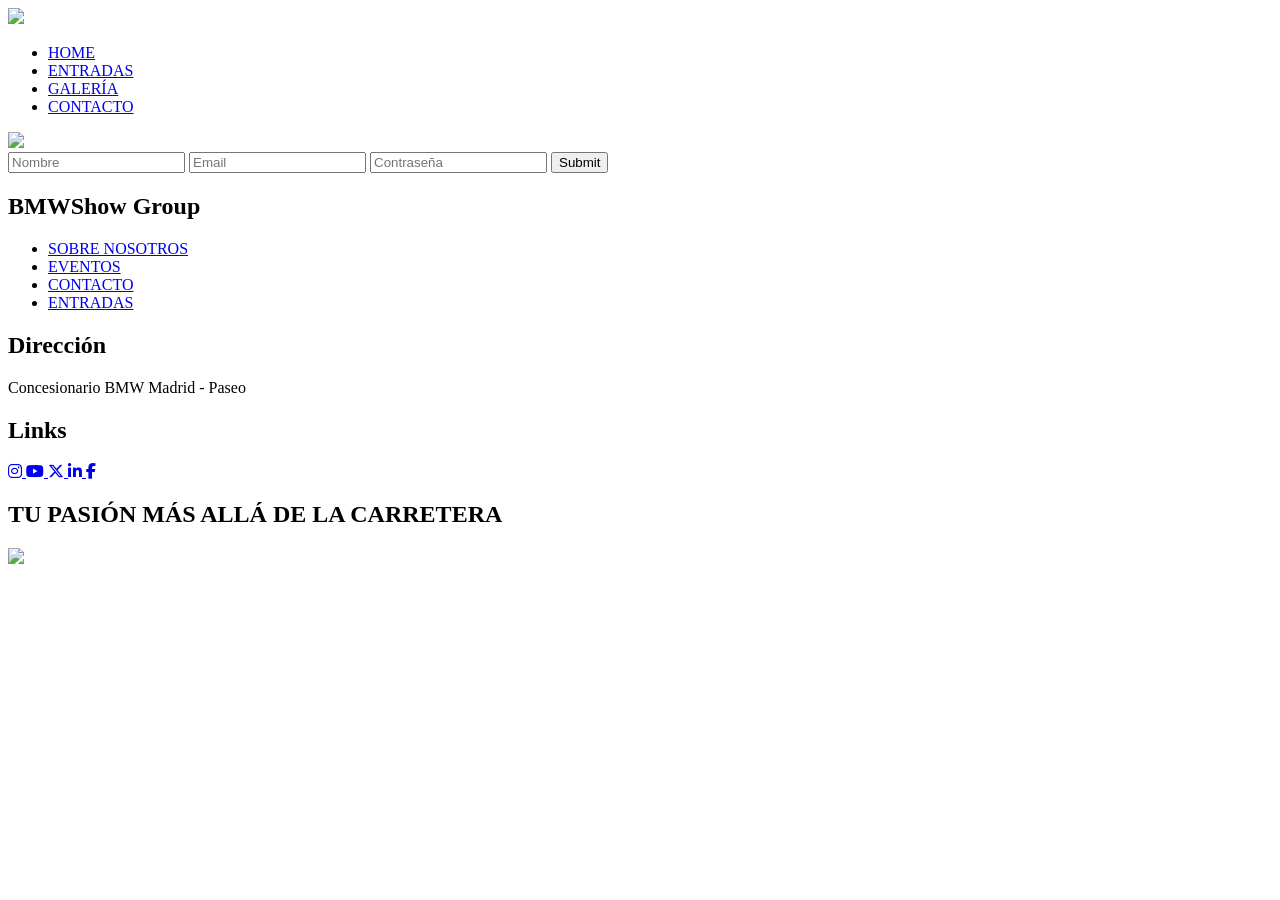
==== contact.html @ 75469bf1 "contact" ====
<!DOCTYPE html>
<html lang="en">
    <head>
        <meta charset="utf-8" />
        <meta name="viewport" content="width=device-width, initial-scale=1.0" />
        <title>BMW SHOW</title>
        <link rel="stylesheet" href="https://cdnjs.cloudflare.com/ajax/libs/font-awesome/6.7.2/css/all.min.css"integrity="sha512-Evv84Mr4kqVGRNSgIGL/F/aIDqQb7xQ2vcrdIwxfjThSH8CSR7PBEakCr51Ck+w+/U6swU2Im1vVX0SVk9ABhg==" crossorigin="anonymous" referrerpolicy="no-referrer">

        <link rel="stylesheet" href="css/style.css">
        <link rel="preconnect" href="https://fonts.googleapis.com">
        <link rel="preconnect" href="https://fonts.gstatic.com" crossorigin>
        <link href="https://fonts.googleapis.com/css2?family=Karantina:wght@300;400;700&display=swap" rel="stylesheet">
    </head>

    <body>
       <header class="header">
            <img src="img/LOGO.png" class="logo-galeria">
           
            <nav class="nav-desktop">
                <ul class="menu-desktop">
                    <li>
                        <a href="index.html">
                            HOME
                        </a>
                    </li>
                    <li>
                        <a href="entradas.html">ENTRADAS</a>
                    </li>
                    <li>
                        <a href="gallery.html">GALERÍA</a>
                    </li>
                    <li>
                        <a href="#"><span>CONTACTO</span></a>
                    </li>
                </ul>
            </nav>
        </header>
 
    <section class="section-5">
            <img src="img/image 2.jpeg">
            <div class="contact">
                <input type="text" placeholder="Nombre" class="input">
                <input type="email" placeholder="Email"class="input">
                <input type="password" placeholder="Contraseña" class="input">
                <input type="submit" placeholder="Enviar" class="submit">
            </div>
    </section>

    <footer>
            <div class="footer-container">
                <div class="menu-footer">
                    <div class="BMWShow-Group">
                        <h2>BMWShow Group</h2>
                        <ul>
                            <li class="white">
                                <a href="#">SOBRE NOSOTROS</a>
                            </li>
                            <li class="white">
                                <a href="#">EVENTOS</a>
                            </li>
                            <li class="white">
                                <a href="#">CONTACTO</a>
                            </li>
                            <li class="red">
                                <a href="#">ENTRADAS</a>
                            </li>
                        </ul>

                    </div>
                    <div class="Direccion">
                        <h2>Dirección</h2>
                        <p>Concesionario BMW Madrid - Paseo</p>

                    </div>
                    <div class="Links">
                        <h2>Links</h2>
                        <div>
                            <a href="#">
                                <i class="fa-brands fa-instagram"></i>
                            </a>
                            <a href="#">
                                <i class="fa-brands fa-youtube"></i>
                            </a>
                            <a href="#">
                                <i class="fa-brands fa-x-twitter"></i>
                            </a>
                            <a href="#">
                                <i class="fa-brands fa-linkedin-in"></i>
                            </a>
                            <a href="#">
                                <i class="fa-brands fa-facebook-f"></i>
                            </a>


                        </div>

                    </div>


                </div>
                <div class="slogan-container">
                    <div class="text-container">
                        <h2>TU PASIÓN MÁS ALLÁ DE LA CARRETERA</h2>
                    </div>
                    <div class="img-container">
                        <img src="img/LOGO.png">
                    </div>
                </div>

            </div>
        </footer>
---- css/style.css ----
prueba
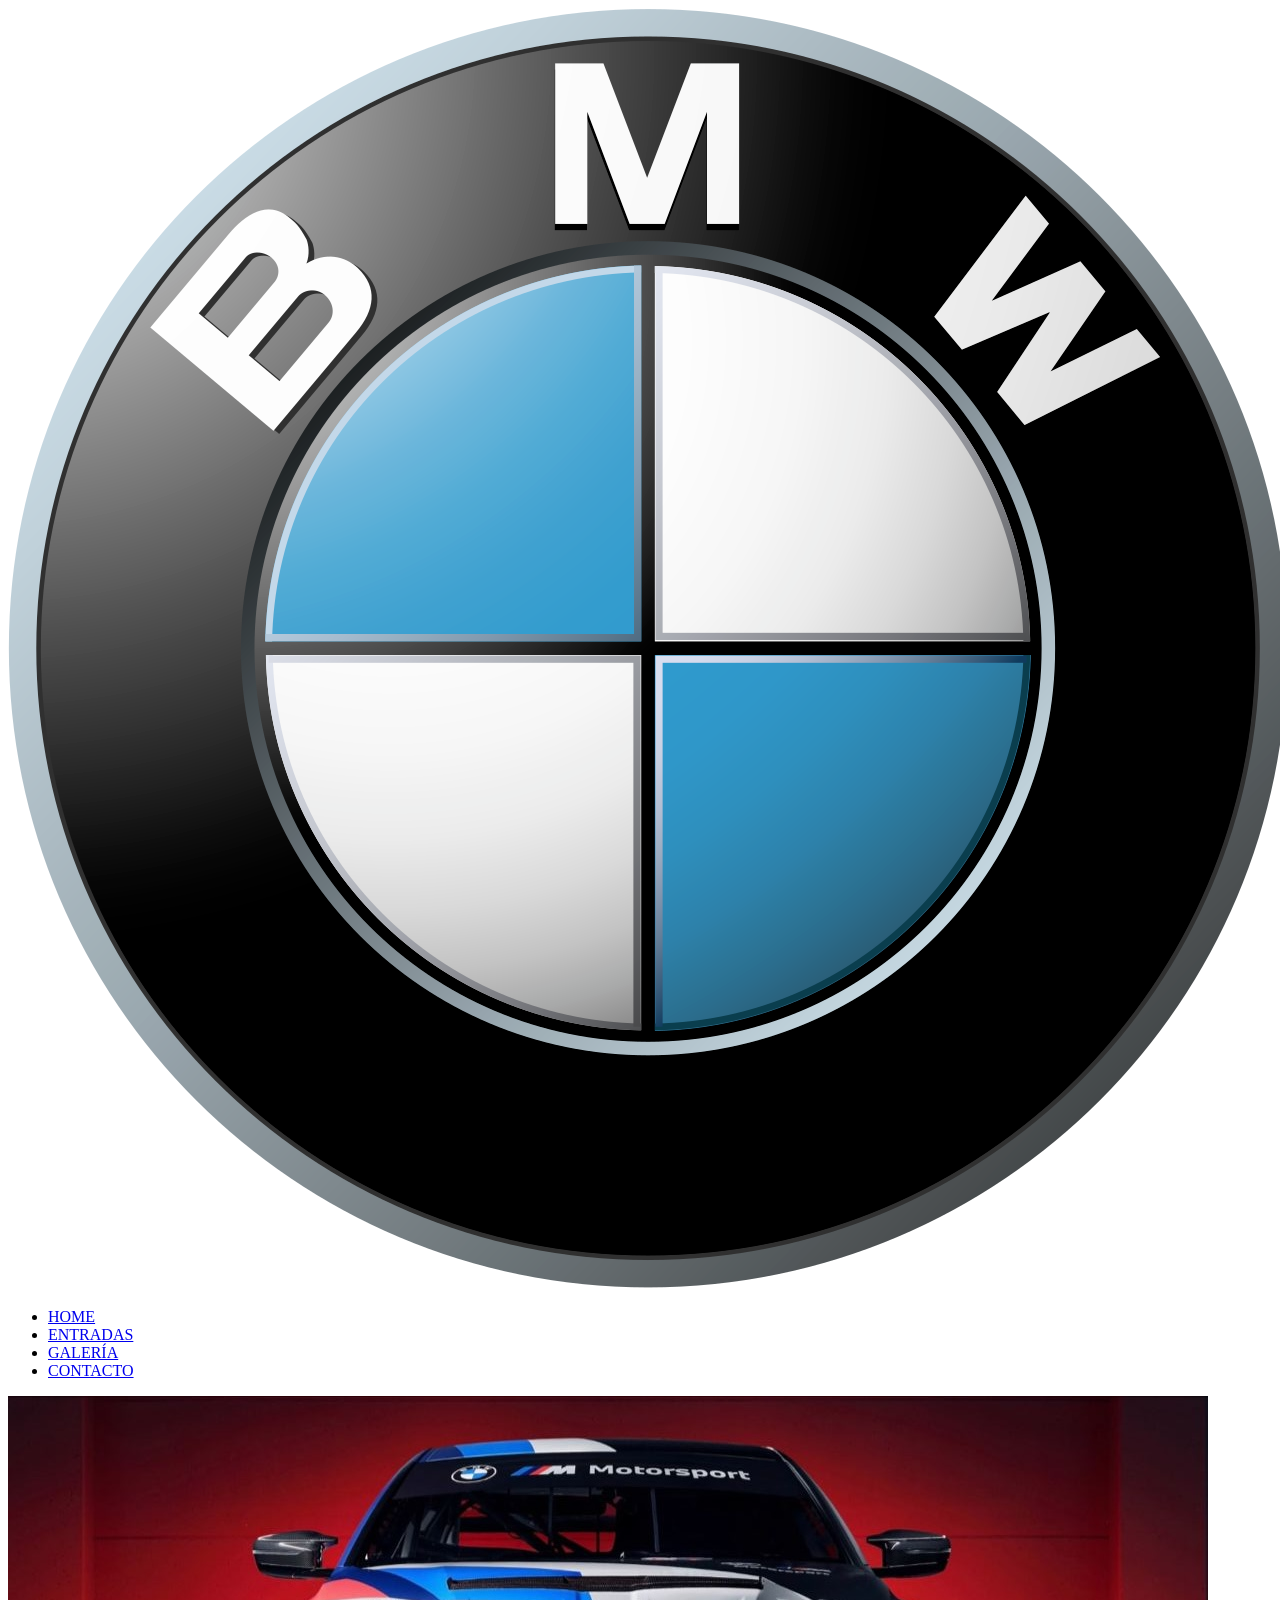
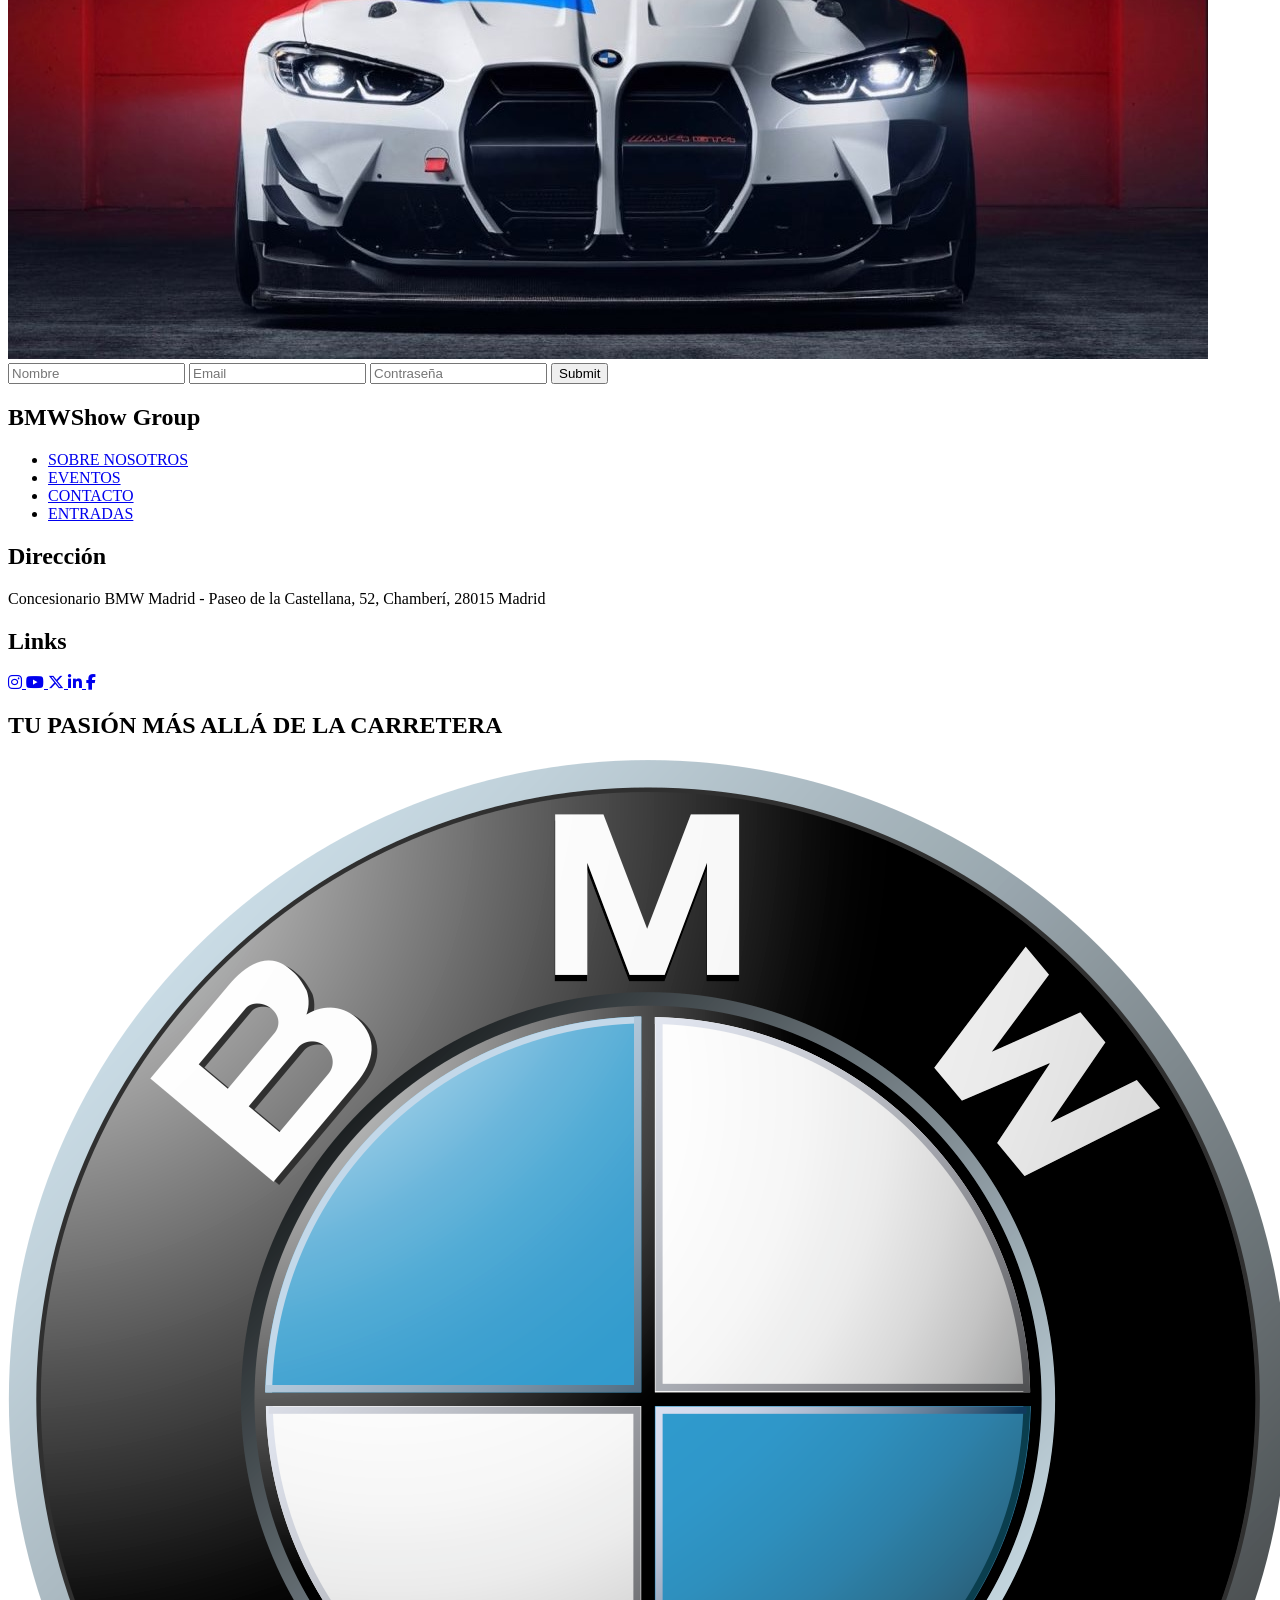
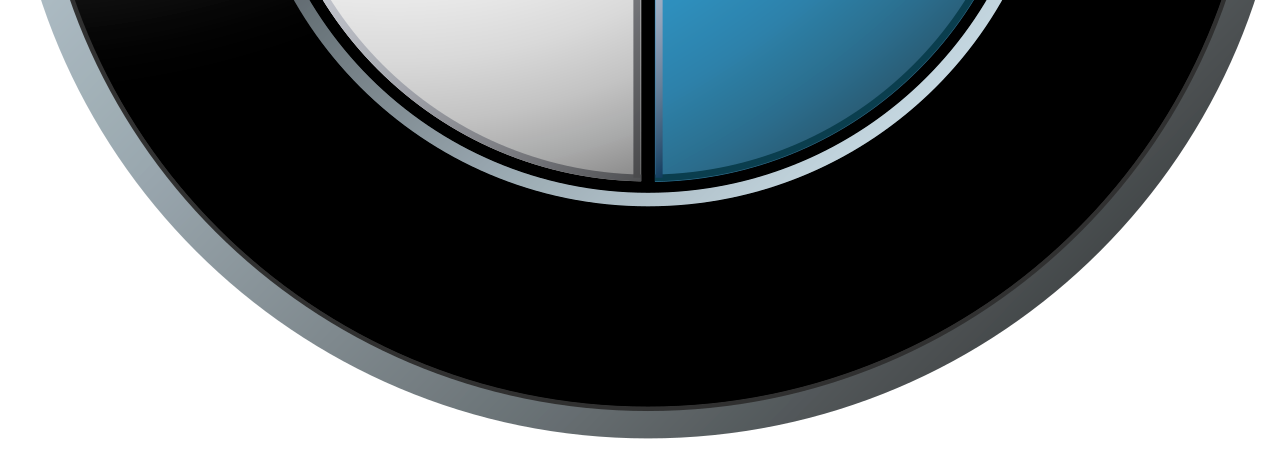
==== commit 075bedd6: "entradas" ====
--- a/contact.html
+++ b/contact.html
@@ -70,7 +70,7 @@
                     </div>
                     <div class="Direccion">
                         <h2>Dirección</h2>
-                        <p>Concesionario BMW Madrid - Paseo</p>
+                        <p>Concesionario BMW Madrid - Paseo de la Castellana, 52, Chamberí, 28015 Madrid</p>
 
                     </div>
                     <div class="Links">
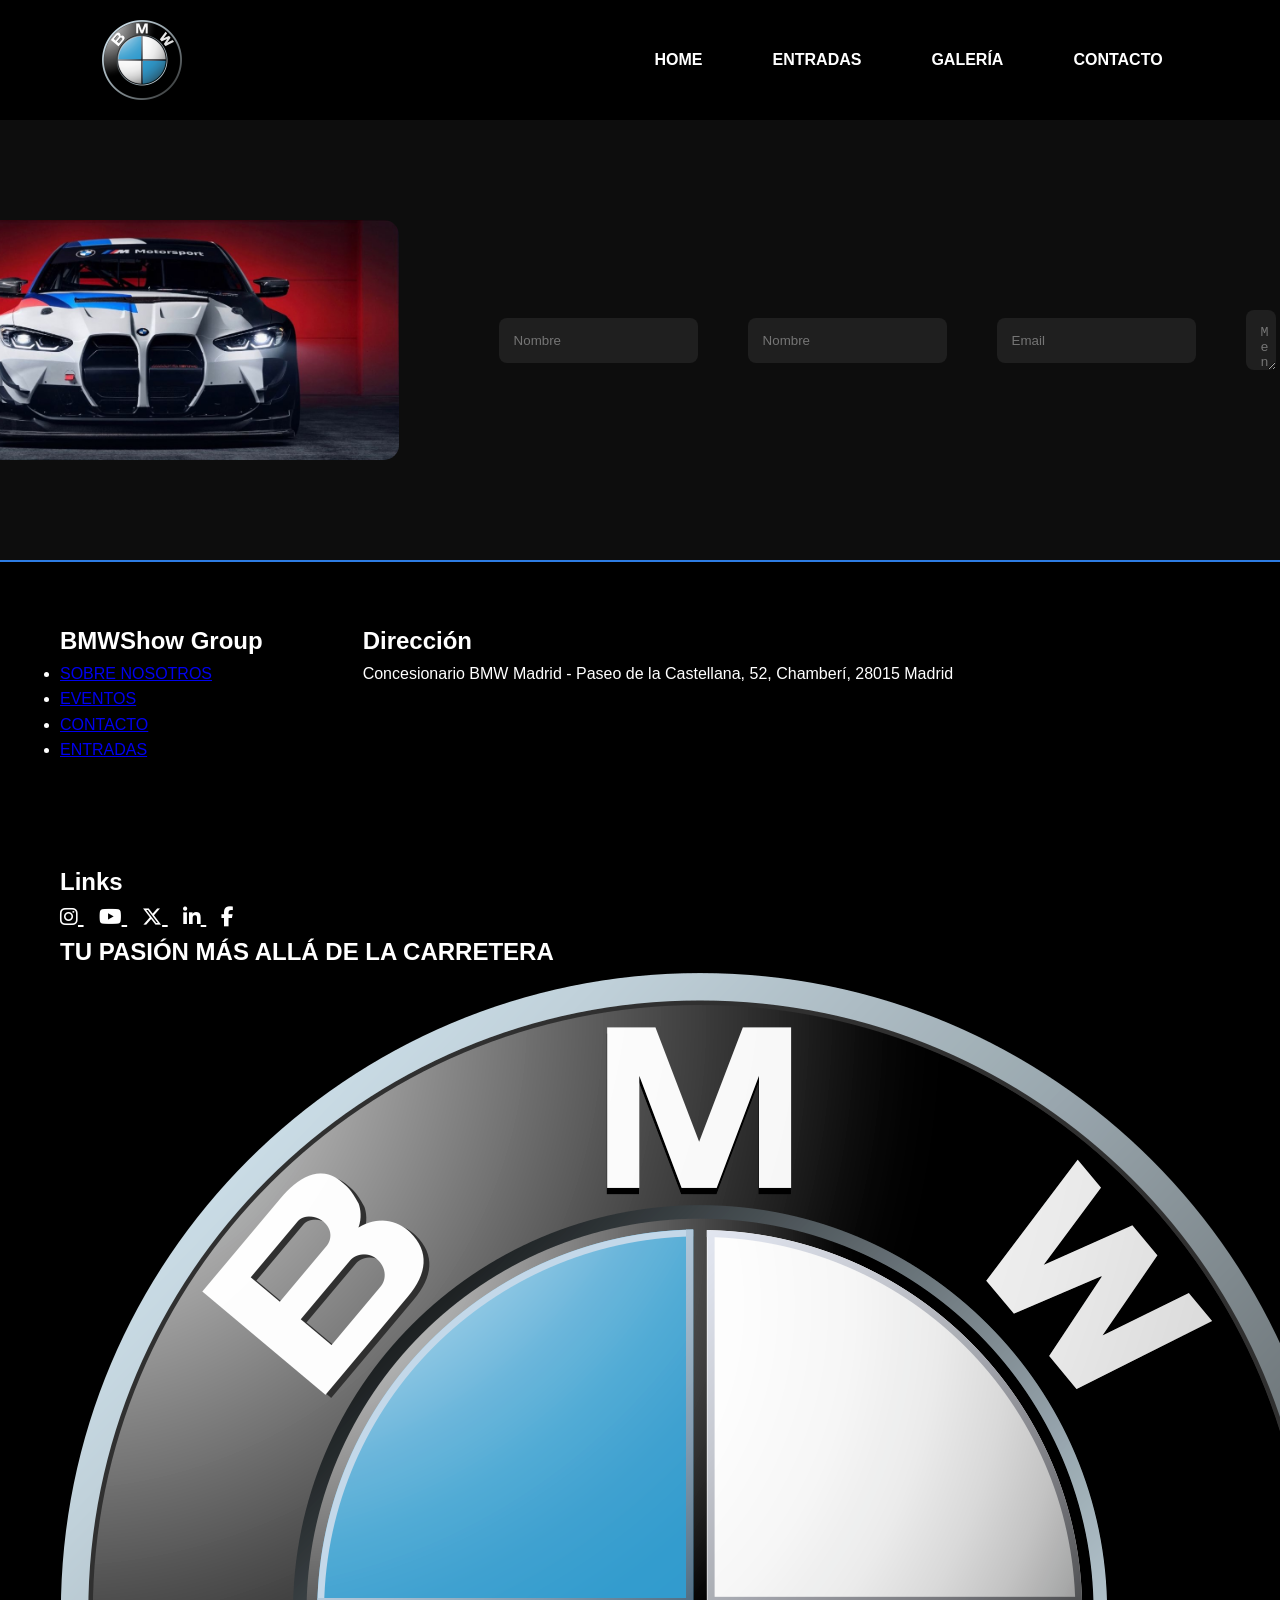
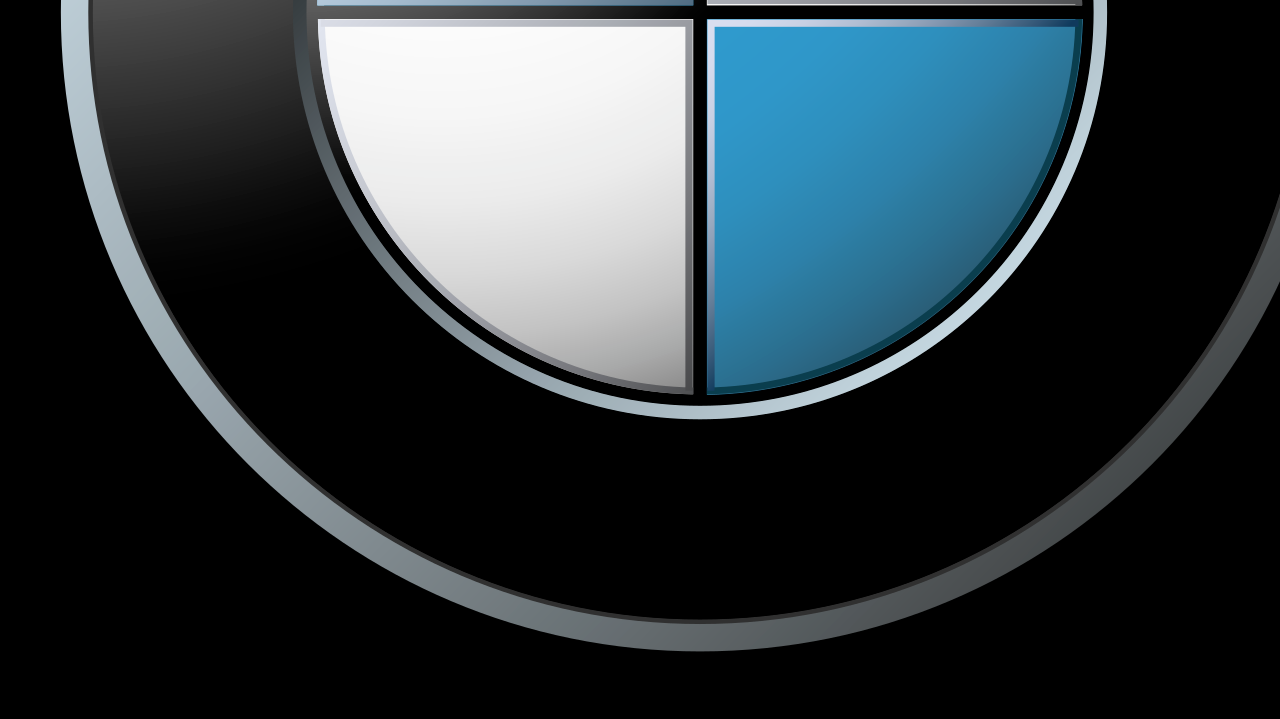
==== commit 89c166bb: "errores" ====
--- a/contact.html
+++ b/contact.html
@@ -1,6 +1,6 @@
 
  <!DOCTYPE html>
-<html lang="en">
+<html lang="es">
     <head>
         <meta charset="utf-8" />
         <meta name="viewport" content="width=device-width, initial-scale=1.0" />
@@ -38,12 +38,12 @@
         </header>
  
     <section class="section-5">
-            <img src="img/image 2.jpeg">
-            <div class="contact">
+            <img src="img/image 2.jpeg"><div class="contact"></div>
+            <input type="text" placeholder="Nombre" class="input">
                 <input type="text" placeholder="Nombre" class="input">
                 <input type="email" placeholder="Email"class="input">
-                <input type="password" placeholder="Contraseña" class="input">
-                <input type="submit" placeholder="Enviar" class="submit">
+                <textarea placeholder="Mensaje" class="input"></textarea>
+                <input type="submit" value="Enviar" class="submit">
             </div>
     </section>
 
--- a/css/style.css
+++ b/css/style.css
@@ -0,0 +1,995 @@
+/* RESET */
+* { margin: 0; padding: 0; box-sizing: border-box; }
+
+body{
+    font-family: Helvetica, Arial, sans-serif;
+    background-color:#0d0d0d;
+    color:white;
+    line-height:1.6;
+}
+
+/* VARIABLES */
+
+:root{
+    --grisOscuro:#111111;
+    --gris:#1f1f1f;
+    --grisClaro:#2f2f2f;
+    --azulBMW:#2D7CE3;
+    --rojoBMW:#c62828;
+    --blanco:#ffffff;
+}
+
+
+
+
+
+/* HEDER  */
+
+.header{
+    background-color:rgba(0,0,0,.95);
+    display:flex;
+    justify-content:space-between;
+    align-items:center;
+    padding:20px 8%;
+    position:sticky;
+    top:0;
+    z-index:1000;
+}
+
+.header img{
+    width:80px;
+}
+
+.nav-desktop{
+    display:flex;
+    align-items:center;
+}
+
+.menu-desktop{
+    display:flex;
+    gap:40px;
+    list-style:none;
+    margin:0;
+    padding:0;
+}
+
+.menu-desktop li a{
+    color:white;
+    text-decoration:none;
+    font-size:16px;
+    font-weight:600;
+    padding:10px 15px;
+    border-radius:5px;
+    transition:all 0.3s ease;
+}
+
+.menu-desktop li a:hover{
+    color:var(--azulBMW);
+    background-color:rgba(45,124,227,0.15);
+
+}
+
+
+
+
+
+
+
+
+/* HOME */
+
+.hero{
+    height:900px;
+    background-size:cover;
+    background-position:center;
+    position:relative;
+    display:flex;
+    justify-content:center;
+    align-items:center;
+    text-align:center;
+    padding:0 10%;
+}
+
+
+/*Oscurecer foto poara leer bien el otexto*/
+.hero-overlay{
+    position:absolute;
+    inset:0;
+    background:rgba(0,0,0,0.45);
+}
+
+.hero-banner{
+    position:relative;
+    z-index:1;
+    text-align:center;
+    max-width:900px;
+    padding:0 20px;
+}
+
+.hero-banner h1{
+    font-size:64px;
+    color:white;
+    margin-bottom:20px;
+    font-weight:bold;
+    text-shadow:2px 2px 8px rgba(0,0,0,0.75);
+}
+
+.hero-banner p{
+    font-size:28px;
+    color:#e2e2e2;
+    margin-bottom:40px;
+    text-shadow:1px 1px 4px rgba(0,0,0,0.65);
+}
+
+.btn,
+.btn-cta{
+    display:inline-block;
+    padding:18px 50px;
+    color:white;
+    border-radius:8px;
+    font-weight:700;
+    transition:transform 0.3s ease, background-color 0.3s ease;
+    box-shadow:0 6px 20px rgba(45,124,227,0.35); /*gloww yt*/
+    text-decoration:none;
+}
+
+.btn{
+    background-color:var(--azulBMW);
+}
+
+.btn:hover{
+    background-color:var(--rojoBMW);
+    transform:translateY(-3px);
+}
+
+.btn-cta{
+    background-color:var(--rojoBMW);
+}
+
+.btn-cta:hover{
+    background-color:var(--azulBMW);
+    transform:translateY(-3px);
+}
+
+
+
+
+
+
+/* HOME - INTRO */
+.intro{
+    background-color:#0d0d0d;
+    padding:80px 10%;
+    text-align:center;
+}
+
+.intro h2{
+    font-size:42px;
+    color:var(--azulBMW);
+    margin-bottom:20px;
+}
+
+.intro p{
+    max-width:800px;
+    margin:0 auto;
+    font-size:18px;
+    color:#ccc;
+    line-height:1.8;
+}
+
+/* HOME - CARACTERÍSTICAS */
+.features-section{
+    background-color:var(--gris);
+    padding:80px 10%;
+}
+
+.features-section h2{
+    text-align:center;
+    font-size:42px;
+    color:var(--azulBMW);
+    margin-bottom:60px;
+}
+
+.features-grid{
+    display:grid;
+    grid-template-columns:repeat(auto-fit, minmax(280px, 1fr));
+    gap:40px;
+}
+
+
+/* Meter linea de color en el lateral de la cajita de bmw web*/
+
+.feature-card{
+    background-color:var(--grisOscuro);
+    padding:30px;
+    border-radius:14px;
+    border-left:5px solid var(--azulBMW); /*Linea de color para el lado de la tarjetita*/
+    text-align:center;
+}
+
+
+
+.feature-card h3{
+    font-size:24px;
+    color:var(--azulBMW);
+    margin-bottom:15px;
+}
+
+.feature-card p{
+    color:#aaaaaa;
+    line-height:1.8;
+}
+
+
+
+/* HOME - EVENTOS */
+.events-section{
+    background-color:#0d0d0d;
+    padding:80px 10%;
+    text-align:center;
+}
+
+.events-section h2{
+    font-size:42px;
+    color:var(--azulBMW);
+    margin-bottom:40px;
+}
+
+.events-grid{
+    display:flex;
+    justify-content:center;
+    gap:20px;
+    flex-wrap:wrap;
+    margin-bottom:50px;
+}
+
+.event-card{
+    background-color:var(--gris);
+    padding:25px 35px;
+    border-radius:12px;
+    border-top:4px solid var(--rojoBMW);
+    min-width:220px;
+}
+
+.event-card p:first-child{
+    font-size:14px;
+    color:var(--azulBMW);
+    font-weight:700;
+    margin-bottom:8px;
+}
+
+.event-card p:last-child{
+    font-size:18px;
+    color:white;
+    line-height:1.6;
+}
+
+/* HOME - CTA */
+.cta-section{
+    background:linear-gradient(135deg, var(--azulBMW) 0%, #1a4a9a 100%);
+    padding:60px 10%;
+    text-align:center;
+}
+
+.cta-section h2{
+    font-size:36px;
+    color:white;
+    margin-bottom:20px;
+}
+
+.cta-section p{
+    font-size:18px;
+    color:#e0e0e0;
+    margin-bottom:30px;
+}
+
+/* HOME - FOOTER */
+
+
+footer{
+    background:linear-gradient(180deg, #000 0%, #131313 100%);
+    padding:60px 10%;
+    border-top:2px solid var(--azulBMW);
+}
+
+.footer-grid{
+    display:grid;
+    grid-template-columns:repeat(auto-fit, minmax(250px, 1fr));
+    gap:40px;
+    margin-bottom:40px;
+}
+
+.footer-col h3{
+    color:var(--azulBMW);
+    margin-bottom:15px;
+    font-size:18px;
+}
+
+.footer-col p{
+    color:#999;
+    font-size:14px;
+    line-height:1.8;
+}
+
+.footer-links{
+    list-style:none;
+    padding:0;
+}
+
+.footer-links li{
+    margin-bottom:10px;
+}
+
+.footer-links a{
+    color:#aaa;
+    transition:color 0.3s ease;
+}
+
+.footer-links a:hover{
+    color:var(--azulBMW);
+}
+
+.footer-social{
+    display:flex;
+    flex-direction:column;
+    gap:10px;
+}
+
+.footer-social a{
+    color:var(--azulBMW);
+}
+
+.footer-social a:hover{
+    color:var(--rojoBMW);
+}
+
+.footer-bottom{
+    text-align:center;
+    padding-top:20px;
+    border-top:1px solid #333;
+}
+
+.footer-bottom p{
+    color:#666;
+    font-size:14px;
+}
+
+
+
+
+
+
+
+/* GALERÍA */
+
+
+.section-6 { 
+    display: flex; 
+    justify-content: center; 
+    align-items: flex-start; 
+    gap: 60px; padding: 100px 10%; 
+    flex-wrap: wrap; 
+}
+
+.calendar, .container 
+{ background: var(--gris); 
+    padding: 30px; 
+    border-radius: 15px; 
+    width: 400px; 
+}
+
+.calendar ol { 
+    display: grid; 
+    grid-template-columns: repeat(7, 1fr); 
+    gap: 10px; 
+    list-style: none; 
+    margin-top: 20px; 
+}
+
+
+.day { 
+    color: var(--azulBMW); 
+    font-weight: bold; 
+}
+.num, .num2 
+{ padding: 10px; 
+    background: var(--grisClaro); 
+    text-align: center; 
+    border-radius: 8px; 
+}
+
+
+.item { 
+    display: flex; 
+    justify-content: space-between; 
+    margin: 20px 0; 
+}
+
+.item input { 
+    width: 70px; 
+    padding: 10px; 
+}
+.total { 
+    margin-top: 30px; 
+    font-size: 25px; 
+    color: var(--azulBMW);
+ }
+
+
+
+button { 
+    width: 100%; 
+    padding: 15px; 
+    background: var(--azulBMW); 
+    color: white; 
+    border: none; 
+    border-radius: 8px; 
+    cursor: pointer; 
+    margin-top: 20px; 
+    transition: .4s; 
+}
+
+button:hover { 
+    background: var(--rojoBMW); 
+}
+
+
+/* RESPONSIVE */
+@media (max-width: 768px) {
+  .header { 
+    flex-direction: column; 
+    gap: 20px; 
+}
+
+  .menu-desktop { 
+    flex-direction: column; 
+    text-align: center; 
+    gap: 20px; 
+}
+
+
+  .features-grid { 
+    grid-template-columns: 1fr; 
+}
+
+
+  .events-grid { 
+    flex-direction: column; 
+}
+
+  .section-5 { 
+    flex-direction: column; 
+}
+
+  .section-5 img {
+     width: 100%;
+     }
+  .contact { 
+    width: 100%;
+ }
+  .wrapped { 
+    grid-template-columns: 1fr;
+ }
+
+}
+
+.hero button{ 
+    letter-spacing:3px; 
+    cursor:pointer;
+    transition:.4s;
+}
+
+.hero button:hover{
+background:var(--azulBMW);
+border-color:var(--azulBMW);
+transform:translateY(-5px);
+box-shadow:0px 10px 30px rgba(45,124,227,.4);
+}
+
+.about{
+background:var(--negro);
+display:flex;
+align-items:center;
+justify-content:center;
+padding:120px 10%;
+gap:80px;
+}
+
+.about div{
+flex:1;
+}
+
+.about h2{
+font-size:3rem;
+margin-bottom:30px;
+position:relative;
+}
+
+.about h2::after{
+content:"";
+width:80px;
+height:3px;
+background:var(--azulBMW);
+position:absolute;
+left:0;
+bottom:-10px;
+}
+
+.about p{
+font-size:1.1rem;
+line-height:2;
+color:#d0d0d0;
+}
+
+.about img{
+width:100%;
+border-radius:20px;
+transition:.5s;
+filter:brightness(.9);
+}
+
+.about img:hover{
+transform:scale(1.03);
+filter:brightness(1);
+}
+
+.cards{
+background:#111;
+padding:120px 8%;
+display:grid;
+grid-template-columns:repeat(3,1fr);
+gap:30px;
+}
+
+.card{
+background:linear-gradient(145deg,#181818,#232323);
+padding:50px;
+border-radius:20px;
+text-align:center;
+transition:.5s;
+}
+
+.card:hover{
+transform:translateY(-15px);
+border-bottom:3px solid var(--azulBMW);
+box-shadow:0px 10px 30px rgba(0,0,0,.5);
+}
+
+.card i{
+font-size:3rem;
+margin-bottom:25px;
+color:var(--azulBMW);
+}
+
+.card h3{
+margin-bottom:15px;
+font-size:1.5rem;
+}
+
+.card p{
+color:#d0d0d0;
+}
+
+@keyframes fadeUp{
+from{
+opacity:0;
+transform:translateY(60px);
+}
+
+to{
+opacity:1;
+transform:translateY(0);
+}
+}
+
+
+
+/* GALERIA */
+.wrapped { 
+    display: grid; 
+    grid-template-columns: 1fr 1fr; 
+    gap: 20px; 
+    padding: 50px; 
+}
+
+.wrapped img { 
+    width: 100%; 
+    height: 350px; 
+    object-fit: cover; 
+    border-radius: 12px; 
+    transition: .4s; 
+}
+
+.wrapped img:hover { 
+    transform: scale(1.05); 
+    filter: brightness(80%); 
+}
+
+/* CONTACTO */
+.section-5 { 
+    display: flex; 
+    justify-content: center; 
+    align-items: center; 
+    gap: 50px; 
+    padding: 100px 10%; 
+}
+
+.section-5 img { 
+    width: 50%; 
+    border-radius: 15px; 
+}
+
+.contact { 
+    display: flex; 
+    flex-direction: column; 
+    gap: 20px; 
+    width: 400px; 
+}
+
+.input { 
+    padding: 15px; 
+    background: var(--gris); 
+    border: none; 
+    border-radius: 8px; 
+    color: white; 
+}
+
+.submit { 
+    padding: 15px; 
+    background: var(--azulBMW); 
+    border: none; 
+    color: white; 
+    cursor: pointer; 
+    border-radius: 8px; 
+    transition: .3s; 
+}
+
+.submit:hover { background: var(--rojoBMW); }
+
+
+
+
+
+/* ENTRADAS */
+.section-6 { 
+    display: flex; 
+    justify-content: center; 
+    align-items: flex-start; 
+    gap: 60px; 
+    padding: 100px 10%; 
+    flex-wrap: wrap; 
+}
+
+.calendar, .container { 
+    background: var(--gris); 
+    padding: 30px; 
+    border-radius: 15px; 
+    width: 400px; 
+}
+
+.calendar ol { 
+    display: grid; 
+    grid-template-columns: repeat(7, 1fr); 
+    gap: 10px; 
+    list-style: none; 
+    margin-top: 20px; 
+}
+
+.day { color: var(--azulBMW); font-weight: bold; }
+
+.num, .num2 { 
+    padding: 10px; 
+    background: var(--grisClaro); 
+    text-align: center; 
+    border-radius: 8px; 
+}
+
+.item { 
+    display: flex; 
+    justify-content: space-between; 
+    margin: 20px 0; 
+}
+
+.item input {  
+
+    width: 70px; 
+    padding: 10px; 
+}
+
+.total { margin-top: 30px; 
+    font-size: 25px; 
+    color: var(--azulBMW);
+ }
+
+button { 
+    width: 100%; 
+    padding: 15px; 
+    background: var(--azulBMW); 
+    color: white; 
+    border: none; 
+    border-radius: 8px; 
+    cursor: pointer; 
+    margin-top: 20px; 
+    transition: .4s; 
+}
+
+button:hover { 
+    background: var(--rojoBMW);
+}
+
+/* FOOTER */
+footer { 
+    background: black; 
+    padding: 60px; 
+}
+
+.footer-container { 
+    display: flex; 
+    justify-content: space-between; 
+    flex-wrap: wrap; 
+}
+
+.menu-footer { 
+    display: flex; 
+    gap: 100px; 
+    flex-wrap: wrap;
+
+}
+
+.Links a { 
+    color: white; 
+    font-size: 20px; 
+    margin-right: 15px; 
+}
+
+.Links a:hover { 
+    color: var(--azulBMW); 
+}
+
+/* RESPONSIVE */
+@media (max-width: 768px) {
+    .header { 
+        flex-direction: column; 
+        gap: 20px; 
+    }
+    .menu-desktop { 
+        flex-direction: column;
+        text-align: center; 
+        gap: 20px; 
+    }
+    .hero{
+        height:auto;
+        padding:100px 0;
+    }
+    .hero-banner h1{
+        font-size:42px;
+    }
+    .hero-banner p{
+        font-size:20px;
+    }
+    .features-grid { 
+        grid-template-columns: 1fr; 
+    }
+    .events-grid { 
+        flex-direction: column; 
+    }
+    .section-5 { 
+        flex-direction: column;
+    }
+    .section-5 img { 
+        width: 100%;
+    }
+    .contact {
+        width: 100%;
+    }
+    .wrapped { 
+        grid-template-columns: 1fr; 
+    }
+    .calendar,
+    .container{
+        width:100%;
+    }
+}
+
+
+
+
+
+
+
+/* CONTACTO */
+
+.section-5{
+display:flex;
+justify-content:center;
+align-items:center;
+gap:50px;
+padding:100px 10%;
+}
+
+.section-5 img{
+width:50%;
+border-radius:15px;
+}
+
+.contact{
+display:flex;
+flex-direction:column;
+gap:20px;
+width:400px;
+}
+
+.input{
+padding:15px;
+background:var(--gris);
+border:none;
+border-radius:8px;
+color:white;
+}
+
+.submit{
+padding:15px;
+background:var(--azulBMW);
+border:none;
+color:white;
+cursor:pointer;
+border-radius:8px;
+transition:.3s;
+}
+
+.submit:hover{
+
+background:var(--rojoBMW);
+
+}
+
+
+
+
+
+/* ENTRADAS */
+
+.section-6{
+
+display:flex;
+justify-content:center;
+align-items:flex-start;
+gap:60px;
+padding:100px 10%;
+flex-wrap:wrap;
+
+}
+
+.calendar,
+.container{
+
+background:var(--gris);
+padding:30px;
+border-radius:15px;
+width:400px;
+}
+
+.calendar ol{
+
+display:grid;
+grid-template-columns:repeat(7,1fr);
+gap:10px;
+list-style:none;
+margin-top:20px;
+}
+
+.day{
+
+color:var(--azulBMW);
+font-weight:bold;
+
+}
+
+.num,
+.num2{
+
+padding:10px;
+background:var(--grisClaro);
+text-align:center;
+border-radius:8px;
+}
+
+.item{
+display:flex;
+justify-content:space-between;
+margin:20px 0;
+}
+
+.item input{
+width:70px;
+padding:10px;
+}
+
+.total{
+margin-top:30px;
+font-size:25px;
+color:var(--azulBMW);
+}
+
+button{
+width:100%;
+padding:15px;
+background:var(--azulBMW);
+color:white;
+border:none;
+border-radius:8px;
+cursor:pointer;
+margin-top:20px;
+transition:.4s;
+}
+
+button:hover{
+background:var(--rojoBMW);
+
+}
+
+
+
+
+/* FOOTER */
+
+footer{
+background:black;
+padding:60px;
+}
+
+.footer-container{
+display:flex;
+justify-content:space-between;
+flex-wrap:wrap;
+}
+
+.menu-footer{
+display:flex;
+gap:100px;
+flex-wrap:wrap;
+}
+
+.Links a{
+color:white;
+font-size:20px;
+margin-right:15px;
+}
+
+.Links a:hover{
+color:var(--azulBMW);
+}
+
+
+/* RESPONSIVE */
+
+@media(max-width:768px){
+
+.header{
+flex-direction:column;
+gap:20px;
+}
+
+.menu-desktop{
+flex-direction:column;
+text-align:center;
+gap:20px;
+}
+
+.section-5{
+flex-direction:column;
+}
+
+.section-5 img{
+width:100%;
+}
+
+.contact{
+width:100%;
+}
+
+.wrapped{
+grid-template-columns:1fr;
+}
+
+}
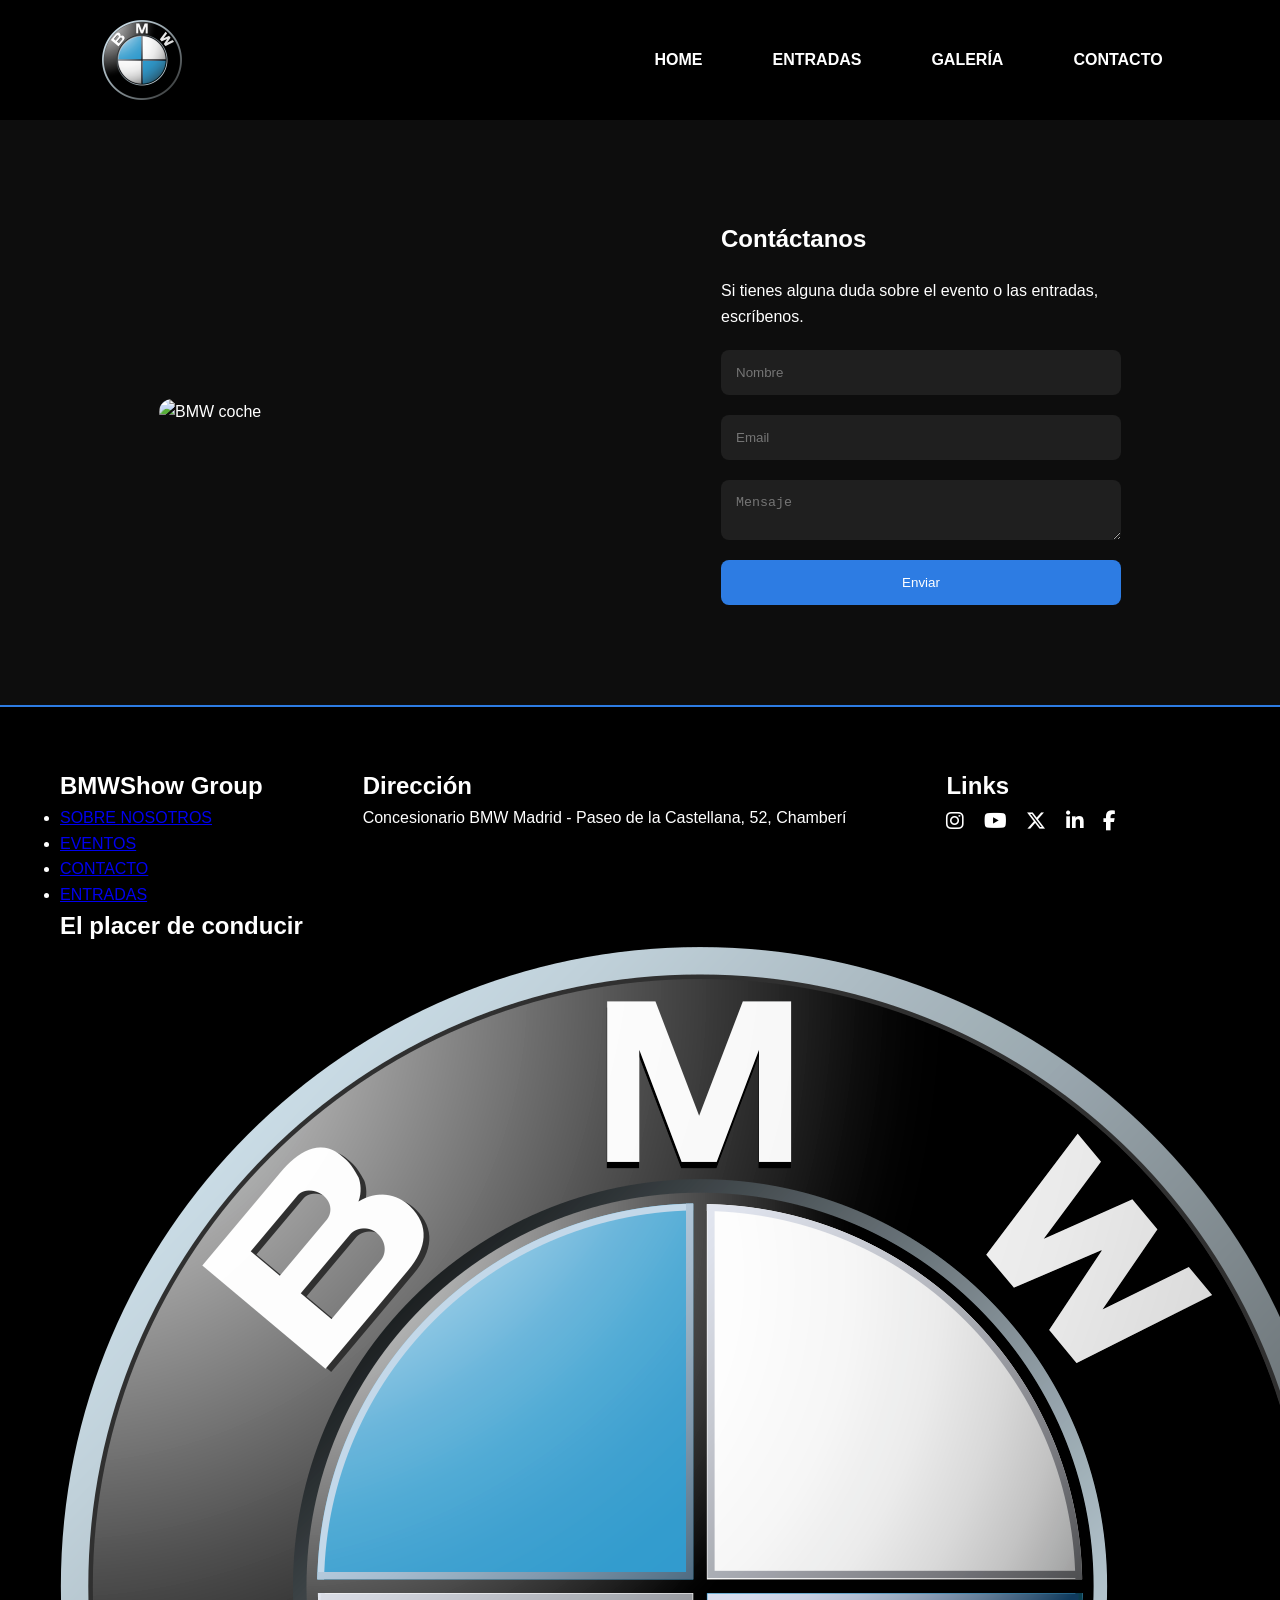
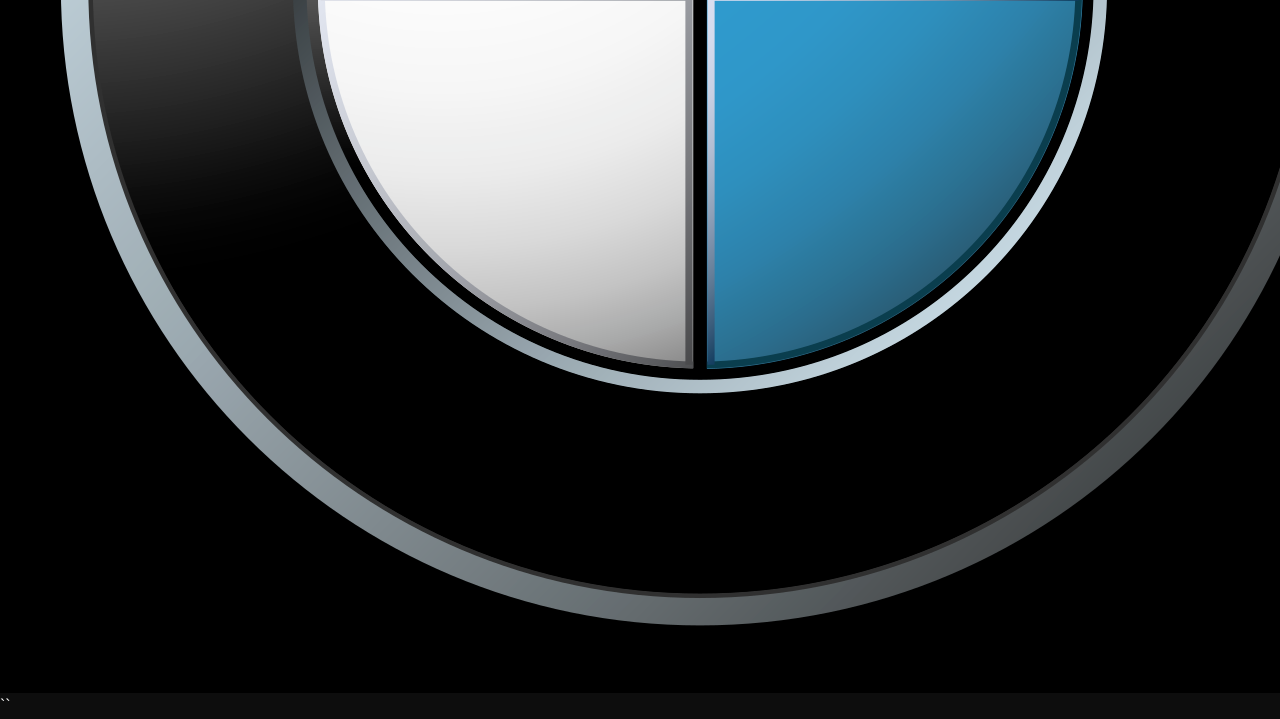
==== commit e69a6b1d: "contact" ====
--- a/contact.html
+++ b/contact.html
@@ -1,112 +1,98 @@
+<!DOCTYPE html>
+<html lang="es">
 
- <!DOCTYPE html>
-<html lang="es">
-    <head>
-        <meta charset="utf-8" />
-        <meta name="viewport" content="width=device-width, initial-scale=1.0" />
-        <title>BMW SHOW</title>
-        <link rel="stylesheet" href="https://cdnjs.cloudflare.com/ajax/libs/font-awesome/6.7.2/css/all.min.css"integrity="sha512-Evv84Mr4kqVGRNSgIGL/F/aIDqQb7xQ2vcrdIwxfjThSH8CSR7PBEakCr51Ck+w+/U6swU2Im1vVX0SVk9ABhg==" crossorigin="anonymous" referrerpolicy="no-referrer">
+<head>
+    <meta charset="utf-8">
+    <meta name="viewport" content="width=device-width, initial-scale=1.0">
+    <title>BMW SHOW - Contacto</title>
 
-        <link rel="stylesheet" href="css/style.css">
-        <link rel="preconnect" href="https://fonts.googleapis.com">
-        <link rel="preconnect" href="https://fonts.gstatic.com" crossorigin>
-        <link href="https://fonts.googleapis.com/css2?family=Karantina:wght@300;400;700&display=swap" rel="stylesheet">
-    </head>
+    <link rel="stylesheet" href="https://cdnjs.cloudflare.com/ajax/libs/font-awesome/6.7.2/css/all.min.css">
+    <link rel="stylesheet" href="css/style.css">
+</head>
 
-    <body>
-       <header class="header">
-            <img src="img/LOGO.png" class="logo-galeria">
-           
-            <nav class="nav-desktop">
-                <ul class="menu-desktop">
-                    <li>
-                        <a href="index.html">
-                            HOME
-                        </a>
-                    </li>
-                    <li>
-                        <a href="entradas.html">ENTRADAS</a>
-                    </li>
-                    <li>
-                        <a href="gallery.html">GALERÍA</a>
-                    </li>
-                    <li>
-                        <a href="#"><span>CONTACTO</span></a>
-                    </li>
+<body>
+
+<header class="header">
+    <img src="img/LOGO.png" class="logo-galeria" alt="BMW logo">
+
+    <nav class="nav-desktop">
+        <ul class="menu-desktop">
+            <li><a href="index.html">HOME</a></li>
+            <li><a href="entradas.html">ENTRADAS</a></li>
+            <li><a href="gallery.html">GALERÍA</a></li>
+            <li><a href="#"><span>CONTACTO</span></a></li>
+        </ul>
+    </nav>
+</header>
+
+<!-- SECCIÓN CONTACTO -->
+<section class="section-5">
+
+    <!-- Imagen -->
+    <img src="img/image2.jpeg" alt="BMW coche">
+
+    <!-- Formulario -->
+    <div class="contact">
+
+        <h2>Contáctanos</h2>
+        <p>Si tienes alguna duda sobre el evento o las entradas, escríbenos.</p>
+
+        <input type="text" placeholder="Nombre" class="input">
+        <input type="email" placeholder="Email" class="input">
+        <textarea placeholder="Mensaje" class="input"></textarea>
+
+        <input type="submit" value="Enviar" class="submit">
+
+    </div>
+
+</section>
+
+<!-- FOOTER -->
+<footer>
+    <div class="footer-container">
+
+        <div class="menu-footer">
+
+            <div class="BMWShow-Group">
+                <h2>BMWShow Group</h2>
+                <ul>
+                    <li class="white"><a href="#">SOBRE NOSOTROS</a></li>
+                    <li class="white"><a href="#">EVENTOS</a></li>
+                    <li class="white"><a href="#">CONTACTO</a></li>
+                    <li class="red"><a href="#">ENTRADAS</a></li>
                 </ul>
-            </nav>
-        </header>
- 
-    <section class="section-5">
-            <img src="img/image 2.jpeg"><div class="contact"></div>
-            <input type="text" placeholder="Nombre" class="input">
-                <input type="text" placeholder="Nombre" class="input">
-                <input type="email" placeholder="Email"class="input">
-                <textarea placeholder="Mensaje" class="input"></textarea>
-                <input type="submit" value="Enviar" class="submit">
             </div>
-    </section>
 
-    <footer>
-            <div class="footer-container">
-                <div class="menu-footer">
-                    <div class="BMWShow-Group">
-                        <h2>BMWShow Group</h2>
-                        <ul>
-                            <li class="white">
-                                <a href="#">SOBRE NOSOTROS</a>
-                            </li>
-                            <li class="white">
-                                <a href="#">EVENTOS</a>
-                            </li>
-                            <li class="white">
-                                <a href="#">CONTACTO</a>
-                            </li>
-                            <li class="red">
-                                <a href="#">ENTRADAS</a>
-                            </li>
-                        </ul>
+            <div class="Direccion">
+                <h2>Dirección</h2>
+                <p>Concesionario BMW Madrid - Paseo de la Castellana, 52, Chamberí</p>
+            </div>
 
-                    </div>
-                    <div class="Direccion">
-                        <h2>Dirección</h2>
-                        <p>Concesionario BMW Madrid - Paseo de la Castellana, 52, Chamberí, 28015 Madrid</p>
+            <div class="Links">
+                <h2>Links</h2>
+                <div>
+                    <a href="#"><i class="fa-brands fa-instagram"></i></a>
+                    <a href="#"><i class="fa-brands fa-youtube"></i></a>
+                    <a href="#"><i class="fa-brands fa-x-twitter"></i></a>
+                    <a href="#"><i class="fa-brands fa-linkedin-in"></i></a>
+                    <a href="#"><i class="fa-brands fa-facebook-f"></i></a>
+                </div>
+            </div>
 
-                    </div>
-                    <div class="Links">
-                        <h2>Links</h2>
-                        <div>
-                            <a href="#">
-                                <i class="fa-brands fa-instagram"></i>
-                            </a>
-                            <a href="#">
-                                <i class="fa-brands fa-youtube"></i>
-                            </a>
-                            <a href="#">
-                                <i class="fa-brands fa-x-twitter"></i>
-                            </a>
-                            <a href="#">
-                                <i class="fa-brands fa-linkedin-in"></i>
-                            </a>
-                            <a href="#">
-                                <i class="fa-brands fa-facebook-f"></i>
-                            </a>
+        </div>
 
+        <div class="slogan-container">
+            <div class="text-container">
+                <h2>El placer de conducir</h2>
+            </div>
+            <div class="img-container">
+                <img src="img/LOGO.png" alt="BMW logo">
+            </div>
+        </div>
 
-                        </div>
+    </div>
+</footer>
 
-                    </div>
-
-
-                </div>
-                <div class="slogan-container">
-                    <div class="text-container">
-                        <h2>TU PASIÓN MÁS ALLÁ DE LA CARRETERA</h2>
-                    </div>
-                    <div class="img-container">
-                        <img src="img/LOGO.png">
-                    </div>
-                </div>
-
-            </div>
-        </footer>+</body>
+</html>
+``
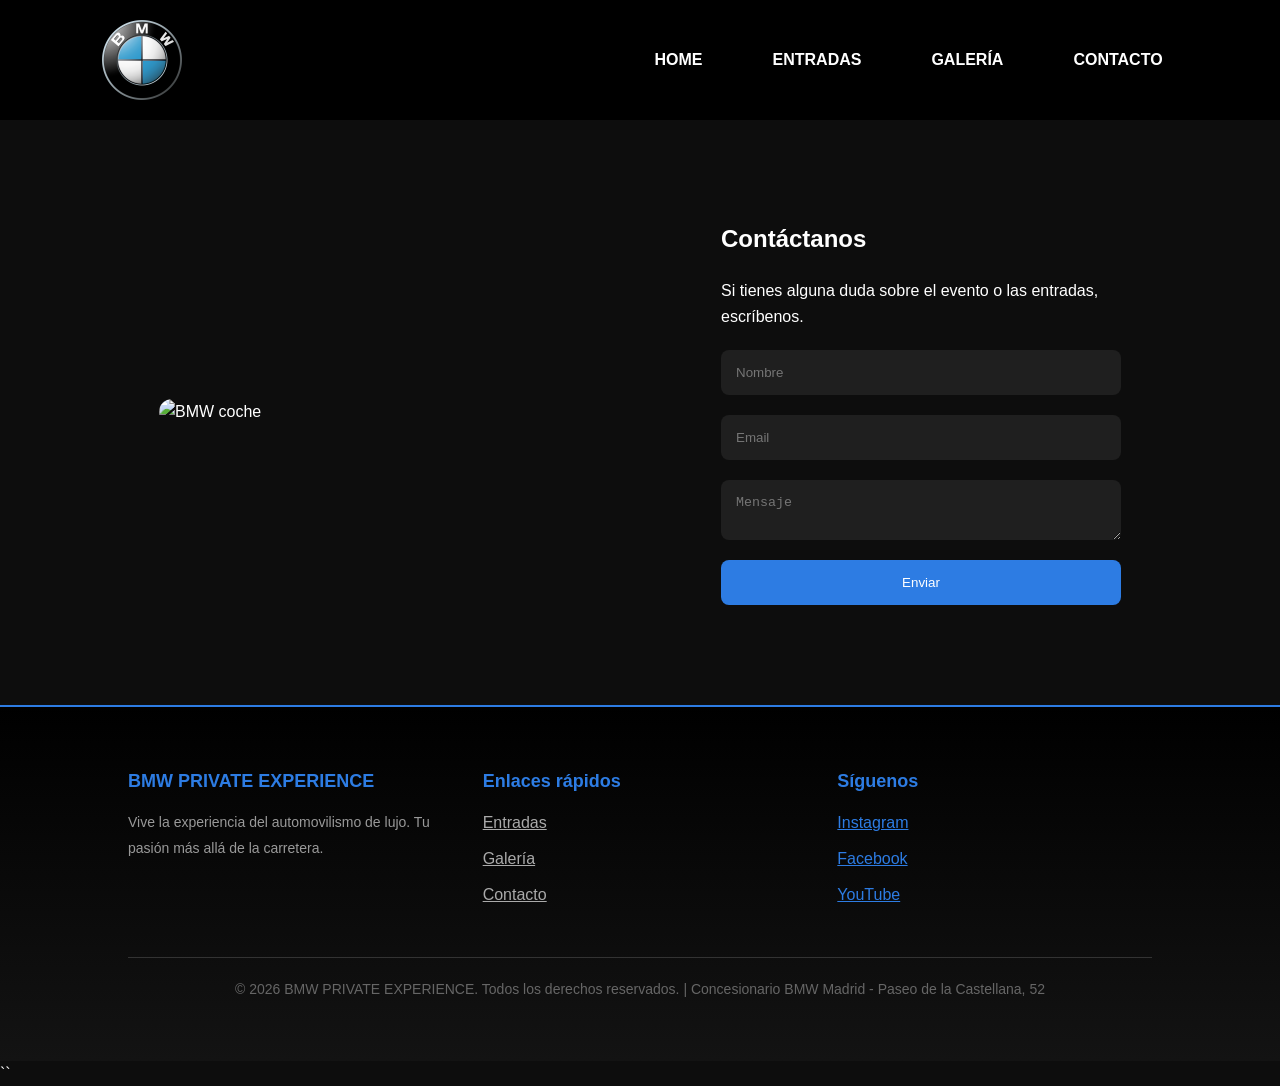
==== commit a654aa5e: "Footer Iguales Footers iguales en toda la web" ====
--- a/contact.html
+++ b/contact.html
@@ -49,47 +49,30 @@
 
 <!-- FOOTER -->
 <footer>
-    <div class="footer-container">
-
-        <div class="menu-footer">
-
-            <div class="BMWShow-Group">
-                <h2>BMWShow Group</h2>
-                <ul>
-                    <li class="white"><a href="#">SOBRE NOSOTROS</a></li>
-                    <li class="white"><a href="#">EVENTOS</a></li>
-                    <li class="white"><a href="#">CONTACTO</a></li>
-                    <li class="red"><a href="#">ENTRADAS</a></li>
-                </ul>
-            </div>
-
-            <div class="Direccion">
-                <h2>Dirección</h2>
-                <p>Concesionario BMW Madrid - Paseo de la Castellana, 52, Chamberí</p>
-            </div>
-
-            <div class="Links">
-                <h2>Links</h2>
-                <div>
-                    <a href="#"><i class="fa-brands fa-instagram"></i></a>
-                    <a href="#"><i class="fa-brands fa-youtube"></i></a>
-                    <a href="#"><i class="fa-brands fa-x-twitter"></i></a>
-                    <a href="#"><i class="fa-brands fa-linkedin-in"></i></a>
-                    <a href="#"><i class="fa-brands fa-facebook-f"></i></a>
-                </div>
-            </div>
-
+    <div class="footer-grid">
+        <div class="footer-col">
+            <h3>BMW PRIVATE EXPERIENCE</h3>
+            <p>Vive la experiencia del automovilismo de lujo. Tu pasión más allá de la carretera.</p>
         </div>
-
-        <div class="slogan-container">
-            <div class="text-container">
-                <h2>El placer de conducir</h2>
-            </div>
-            <div class="img-container">
-                <img src="img/LOGO.png" alt="BMW logo">
+        <div class="footer-col">
+            <h3>Enlaces rápidos</h3>
+            <ul class="footer-links">
+                <li><a href="entradas.html">Entradas</a></li>
+                <li><a href="gallery.html">Galería</a></li>
+                <li><a href="contact.html">Contacto</a></li>
+            </ul>
+        </div>
+        <div class="footer-col">
+            <h3>Síguenos</h3>
+            <div class="footer-social">
+                <a href="https://www.instagram.com/bmw/?hl=es" target="_blank" rel="noopener noreferrer">Instagram</a>
+                <a href="https://www.facebook.com/BMW.Espana/?locale=es_ES" target="_blank" rel="noopener noreferrer">Facebook</a>
+                <a href="https://www.youtube.com/watch?v=iNCIZpId5Ag" target="_blank" rel="noopener noreferrer">YouTube</a>
             </div>
         </div>
-
+    </div>
+    <div class="footer-bottom">
+        <p>&copy; 2026 BMW PRIVATE EXPERIENCE. Todos los derechos reservados. | Concesionario BMW Madrid - Paseo de la Castellana, 52</p>
     </div>
 </footer>
 
--- a/css/style.css
+++ b/css/style.css
@@ -717,35 +717,6 @@
     background: var(--rojoBMW);
 }
 
-/* FOOTER */
-footer { 
-    background: black; 
-    padding: 60px; 
-}
-
-.footer-container { 
-    display: flex; 
-    justify-content: space-between; 
-    flex-wrap: wrap; 
-}
-
-.menu-footer { 
-    display: flex; 
-    gap: 100px; 
-    flex-wrap: wrap;
-
-}
-
-.Links a { 
-    color: white; 
-    font-size: 20px; 
-    margin-right: 15px; 
-}
-
-.Links a:hover { 
-    color: var(--azulBMW); 
-}
-
 /* RESPONSIVE */
 @media (max-width: 768px) {
     .header { 
@@ -931,36 +902,6 @@
 
 
 
-/* FOOTER */
-
-footer{
-background:black;
-padding:60px;
-}
-
-.footer-container{
-display:flex;
-justify-content:space-between;
-flex-wrap:wrap;
-}
-
-.menu-footer{
-display:flex;
-gap:100px;
-flex-wrap:wrap;
-}
-
-.Links a{
-color:white;
-font-size:20px;
-margin-right:15px;
-}
-
-.Links a:hover{
-color:var(--azulBMW);
-}
-
-
 /* RESPONSIVE */
 
 @media(max-width:768px){
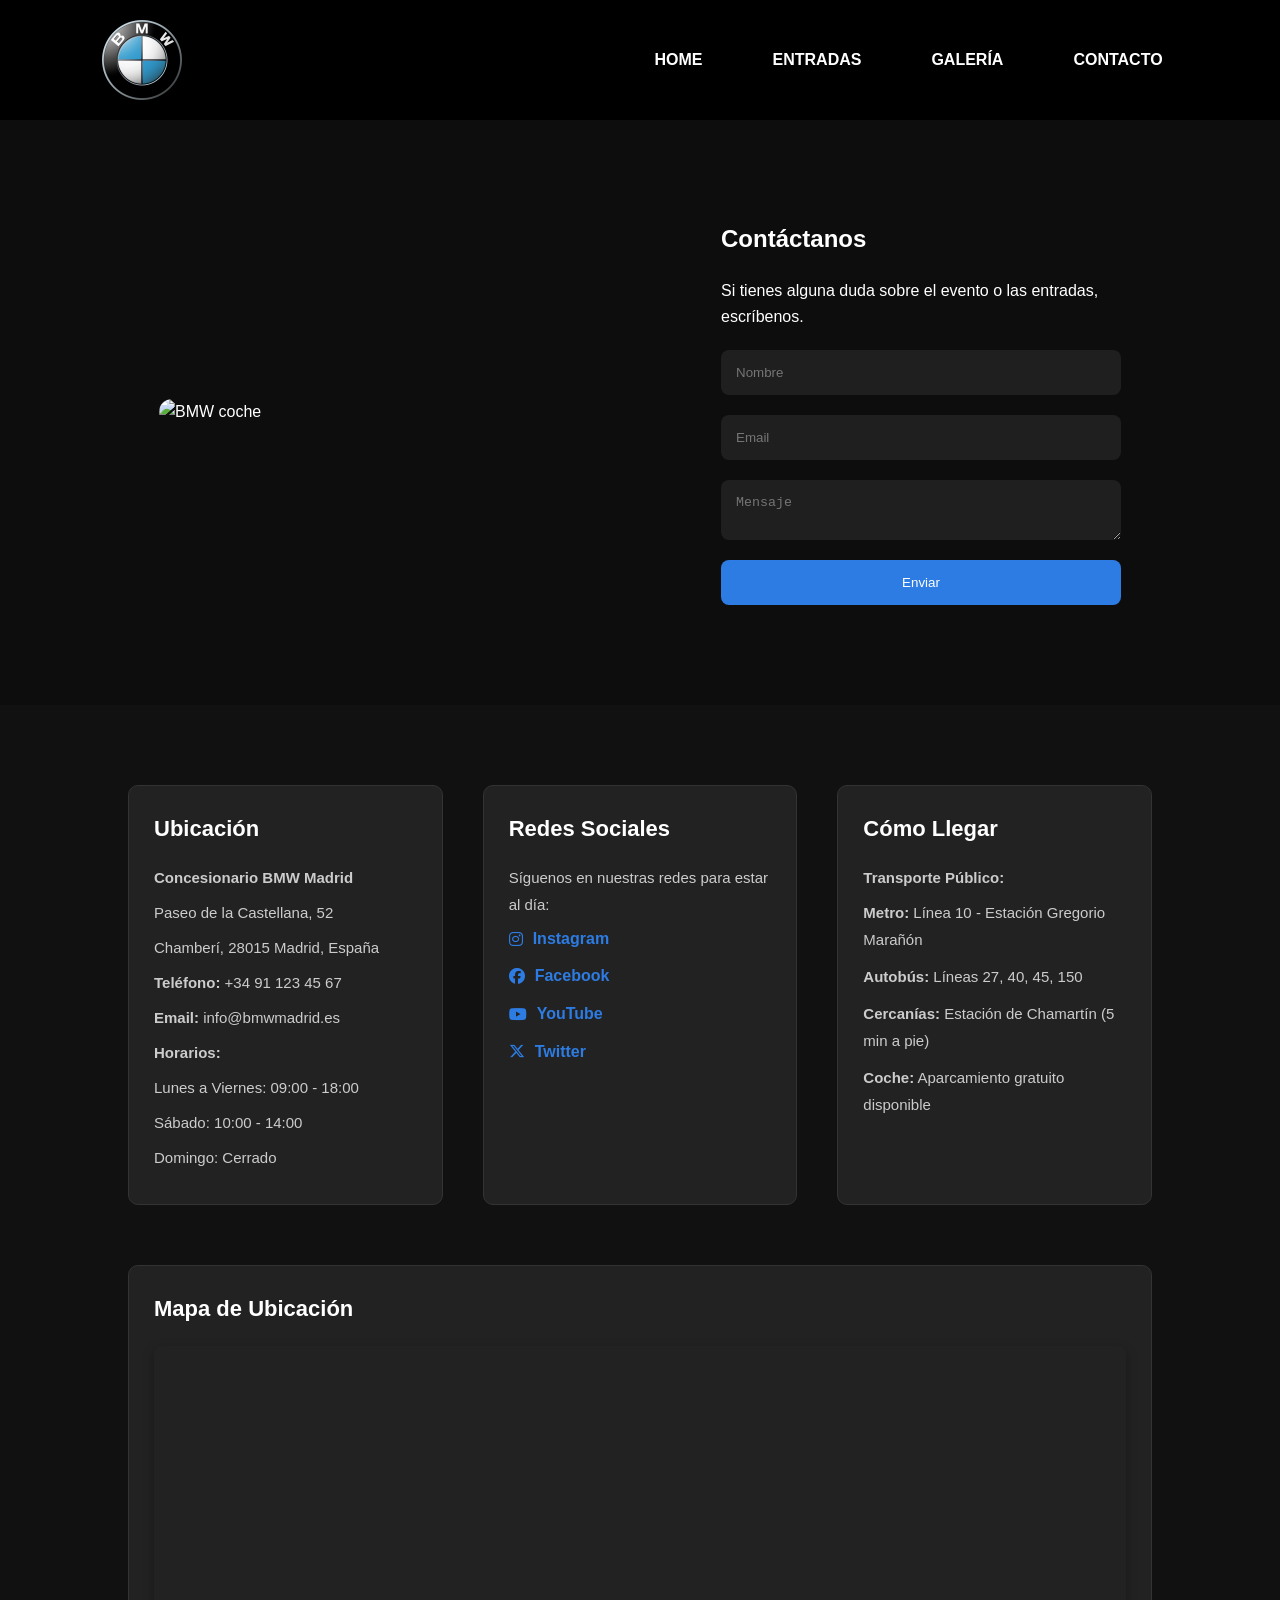
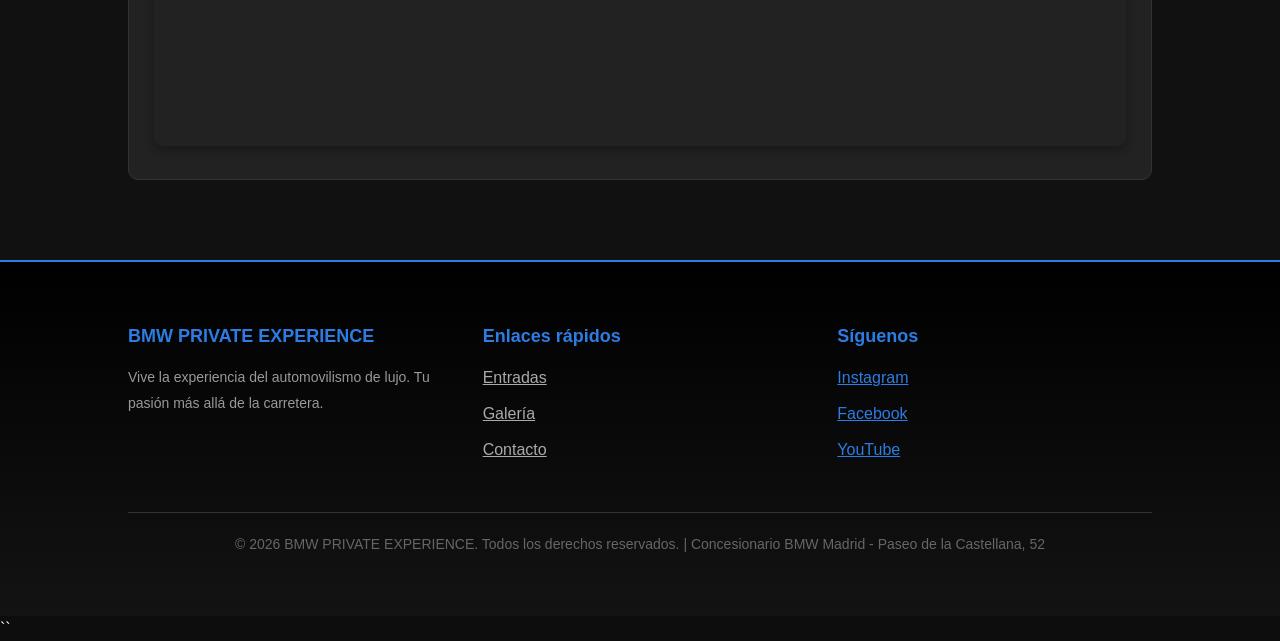
==== commit 063bbef8: "Java y mapa Java redy con calculadora bakana y dejo ya metido todo lo qu epide la profe en contacto," ====
--- a/contact.html
+++ b/contact.html
@@ -47,6 +47,61 @@
 
 </section>
 
+<!-- SECCIÓN INFORMACIÓN DE CONTACTO -->
+<section class="contact-info">
+
+    <div class="info-container">
+        <div class="info-block">
+            <h2>Ubicación</h2>
+            <p><strong>Concesionario BMW Madrid</strong></p>
+            <p>Paseo de la Castellana, 52</p>
+            <p>Chamberí, 28015 Madrid, España</p>
+            <p><strong>Teléfono:</strong> +34 91 123 45 67</p>
+            <p><strong>Email:</strong> info@bmwmadrid.es</p>
+            <p><strong>Horarios:</strong></p>
+            <p>Lunes a Viernes: 09:00 - 18:00</p>
+            <p>Sábado: 10:00 - 14:00</p>
+            <p>Domingo: Cerrado</p>
+        </div>
+
+        <div class="info-block">
+            <h2>Redes Sociales</h2>
+            <p>Síguenos en nuestras redes para estar al día:</p>
+            <div class="social-links">
+                <a href="https://www.instagram.com/bmw/?hl=es" target="_blank" rel="noopener noreferrer">
+                    <i class="fa-brands fa-instagram"></i> Instagram
+                </a>
+                <a href="https://www.facebook.com/BMW.Espana/?locale=es_ES" target="_blank" rel="noopener noreferrer">
+                    <i class="fa-brands fa-facebook"></i> Facebook
+                </a>
+                <a href="https://www.youtube.com/watch?v=iNCIZpId5Ag" target="_blank" rel="noopener noreferrer">
+                    <i class="fa-brands fa-youtube"></i> YouTube
+                </a>
+                <a href="https://twitter.com/BMW" target="_blank" rel="noopener noreferrer">
+                    <i class="fa-brands fa-x-twitter"></i> Twitter
+                </a>
+            </div>
+        </div>
+
+        <div class="info-block">
+            <h2>Cómo Llegar</h2>
+            <p><strong>Transporte Público:</strong></p>
+            <ul class="transport-list">
+                <li><strong>Metro:</strong> Línea 10 - Estación Gregorio Marañón</li>
+                <li><strong>Autobús:</strong> Líneas 27, 40, 45, 150</li>
+                <li><strong>Cercanías:</strong> Estación de Chamartín (5 min a pie)</li>
+                <li><strong>Coche:</strong> Aparcamiento gratuito disponible</li>
+            </ul>
+        </div>
+    </div>
+
+    <div class="map-container">
+        <h2>Mapa de Ubicación</h2>
+        <iframe src="https://www.google.com/maps/embed?pb=!1m18!1m12!1m3!1d3036.9254905223406!2d-3.6891477!3d40.4374509!2m3!1f0!2f0!3f0!3m2!1i1024!2i768!4f13.1!3m3!1m2!1s0xd42287a54a5d5fd%3A0x2d6f7e8f3b1c4e5a!2sPaseo%20de%20la%20Castellana%2C%2052%2C%2028046%20Madrid!5e0!3m2!1ses!2ses!4v1234567890" width="100%" height="400" style="border:0;" allowfullscreen="" loading="lazy" referrerpolicy="no-referrer-when-downgrade" class="google-map"></iframe>
+    </div>
+
+</section>
+
 <!-- FOOTER -->
 <footer>
     <div class="footer-grid">
--- a/css/style.css
+++ b/css/style.css
@@ -399,16 +399,27 @@
 }
 
 
-.item { 
+.item {
     display: flex; 
     justify-content: space-between; 
     margin: 20px 0; 
+    flex-direction: column;
 }
 
 .item input { 
-    width: 70px; 
+    width: 100%; 
+    max-width: 120px;
     padding: 10px; 
 }
+
+.ticket-desc {
+    margin-top: 8px;
+    font-size: 14px;
+    color: #ccc;
+    max-width: 320px;
+    line-height: 1.5;
+}
+
 .total { 
     margin-top: 30px; 
     font-size: 25px; 
@@ -667,6 +678,16 @@
     width: 400px; 
 }
 
+/* Imagen lateral en entradas */
+.side-image{
+    width:520px;
+    max-width:52%;
+    height:auto;
+    object-fit:cover;
+    border-radius:15px;
+    border:1px solid #333;
+}
+
 .calendar ol { 
     display: grid; 
     grid-template-columns: repeat(7, 1fr); 
@@ -899,8 +920,95 @@
 
 }
 
-
-
+/* INFORMACIÓN DE CONTACTO */
+
+.contact-info {
+    background-color: #111;
+    padding: 80px 10%;
+}
+
+.info-container {
+    display: grid;
+    grid-template-columns: repeat(auto-fit, minmax(280px, 1fr));
+    gap: 40px;
+    margin-bottom: 60px;
+}
+
+.info-block {
+    background-color: #222;
+    padding: 25px;
+    border-radius: 10px;
+    border: 1px solid #333;
+}
+
+.info-block h2 {
+    color: white;
+    font-size: 22px;
+    margin-bottom: 18px;
+}
+
+.info-block p {
+    color: #ccc;
+    font-size: 15px;
+    line-height: 1.8;
+    margin-bottom: 8px;
+}
+
+.info-block ul {
+    list-style: none;
+    padding: 0;
+}
+
+.info-block li {
+    color: #ccc;
+    font-size: 15px;
+    line-height: 1.8;
+    margin-bottom: 10px;
+}
+
+.social-links {
+    display: flex;
+    flex-direction: column;
+    gap: 12px;
+}
+
+.social-links a {
+    display: inline-flex;
+    align-items: center;
+    gap: 10px;
+    color: var(--azulBMW);
+    text-decoration: none;
+    transition: color 0.3s ease;
+    font-size: 16px;
+    font-weight: 600;
+}
+
+.social-links a:hover {
+    color: var(--rojoBMW);
+}
+
+.transport-list {
+    list-style: none;
+    padding: 0;
+}
+
+.map-container {
+    background-color: #222;
+    padding: 25px;
+    border-radius: 10px;
+    border: 1px solid #333;
+}
+
+.map-container h2 {
+    color: white;
+    font-size: 22px;
+    margin-bottom: 20px;
+}
+
+.google-map {
+    border-radius: 8px;
+    box-shadow: 0 4px 12px rgba(0,0,0,0.3);
+}
 
 /* RESPONSIVE */
 
@@ -933,4 +1041,29 @@
 grid-template-columns:1fr;
 }
 
+/* Responsive: imagen lateral entradas */
+.side-image{
+    width:100%;
+    height:auto;
+    margin-bottom:20px;
+}
+
+.contact-info {
+    padding: 50px 5%;
+}
+
+.info-container {
+    grid-template-columns: 1fr;
+    gap: 20px;
+    margin-bottom: 40px;
+}
+
+.map-container {
+    padding: 15px;
+}
+
+.google-map {
+    height: 300px;
+}
+
 }
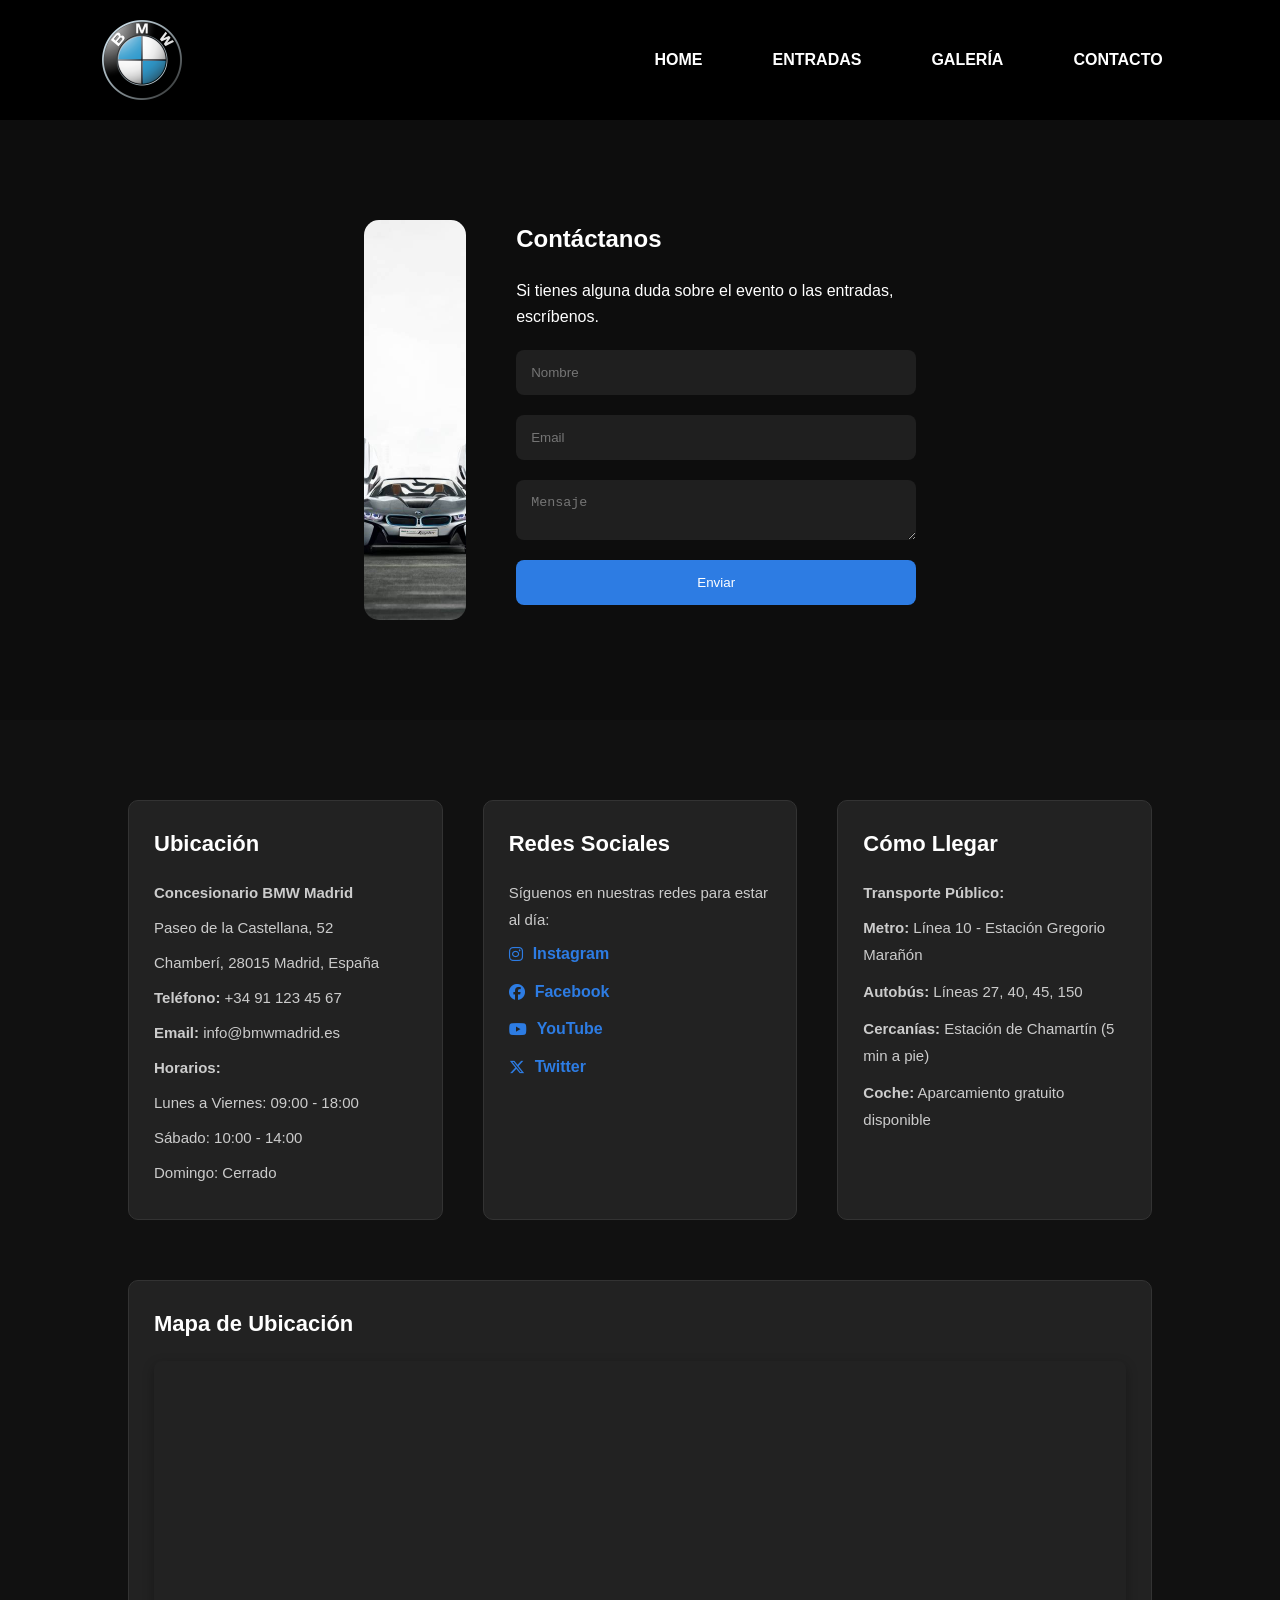
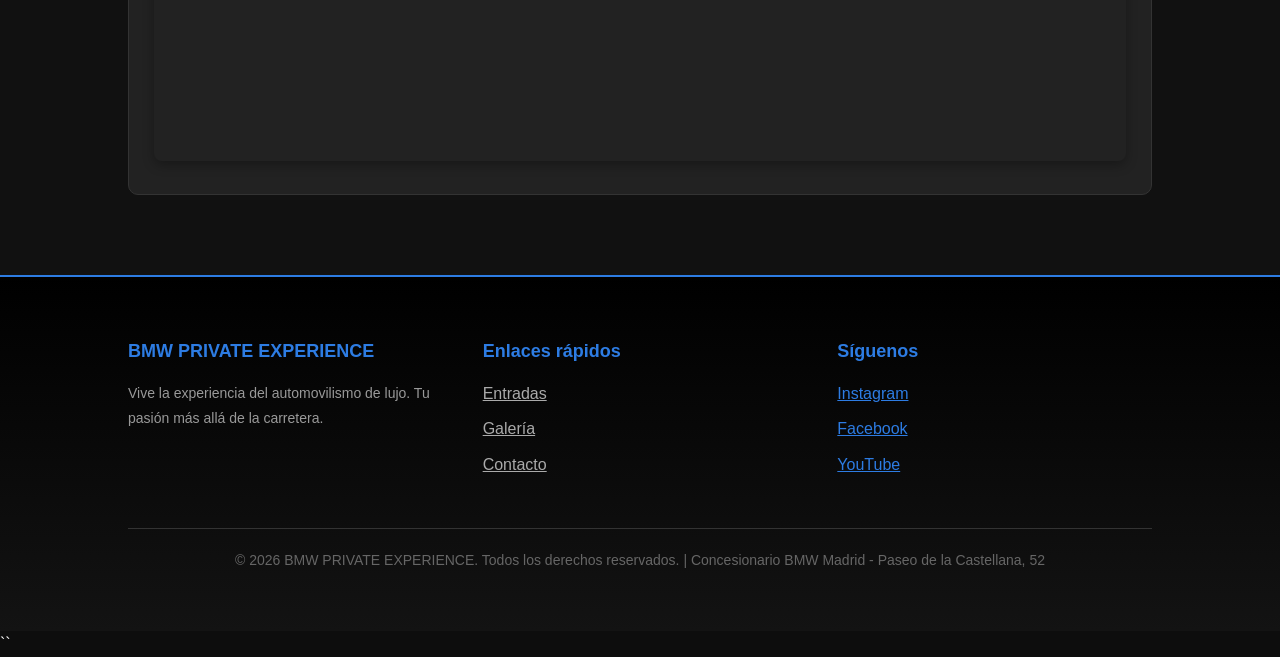
==== commit e2297b4e: "Final 1 Fin" ====
--- a/contact.html
+++ b/contact.html
@@ -25,11 +25,11 @@
     </nav>
 </header>
 
-<!-- SECCIÓN CONTACTO -->
+<!-- CONTACTO -->
 <section class="section-5">
 
     <!-- Imagen -->
-    <img src="img/image2.jpeg" alt="BMW coche">
+    <img src="img/I8.jpg" alt="BMW coche">
 
     <!-- Formulario -->
     <div class="contact">
@@ -47,7 +47,7 @@
 
 </section>
 
-<!-- SECCIÓN INFORMACIÓN DE CONTACTO -->
+<!--  INFORMACIÓN deECONTACTO -->
 <section class="contact-info">
 
     <div class="info-container">
--- a/css/style.css
+++ b/css/style.css
@@ -616,17 +616,20 @@
     filter: brightness(80%); 
 }
 
-/* CONTACTO */
+/* CONTACO */
 .section-5 { 
     display: flex; 
     justify-content: center; 
-    align-items: center; 
+    align-items: stretch; 
     gap: 50px; 
     padding: 100px 10%; 
 }
 
 .section-5 img { 
     width: 50%; 
+    height: auto;
+    min-height: 500px;
+    object-fit: cover;
     border-radius: 15px; 
 }
 
@@ -794,13 +797,16 @@
 .section-5{
 display:flex;
 justify-content:center;
-align-items:center;
+align-items:stretch;
 gap:50px;
 padding:100px 10%;
 }
 
 .section-5 img{
-width:50%;
+width:10%;
+height:auto;
+min-height:400px;
+object-fit:cover;
 border-radius:15px;
 }
 
@@ -1066,4 +1072,35 @@
     height: 300px;
 }
 
-}+}
+galeria */
+.wrapped ul{
+    list-style: none;
+    padding: 0;
+    margin: 0;
+}
+
+.wrapped li{
+    margin-bottom: 20px;
+}
+
+.wrapped img{
+    width: 100%;
+    height: auto;
+    border-radius: 10px;
+    transition: 0.3s;
+}
+
+.wrapped img:hover{
+    transform: scale(1.03);
+}
+
+.wrapped ul{
+    list-style: none;
+    padding: 0;
+    margin: 0;
+}
+
+.wrapped li{
+    list-style: none;
+}
